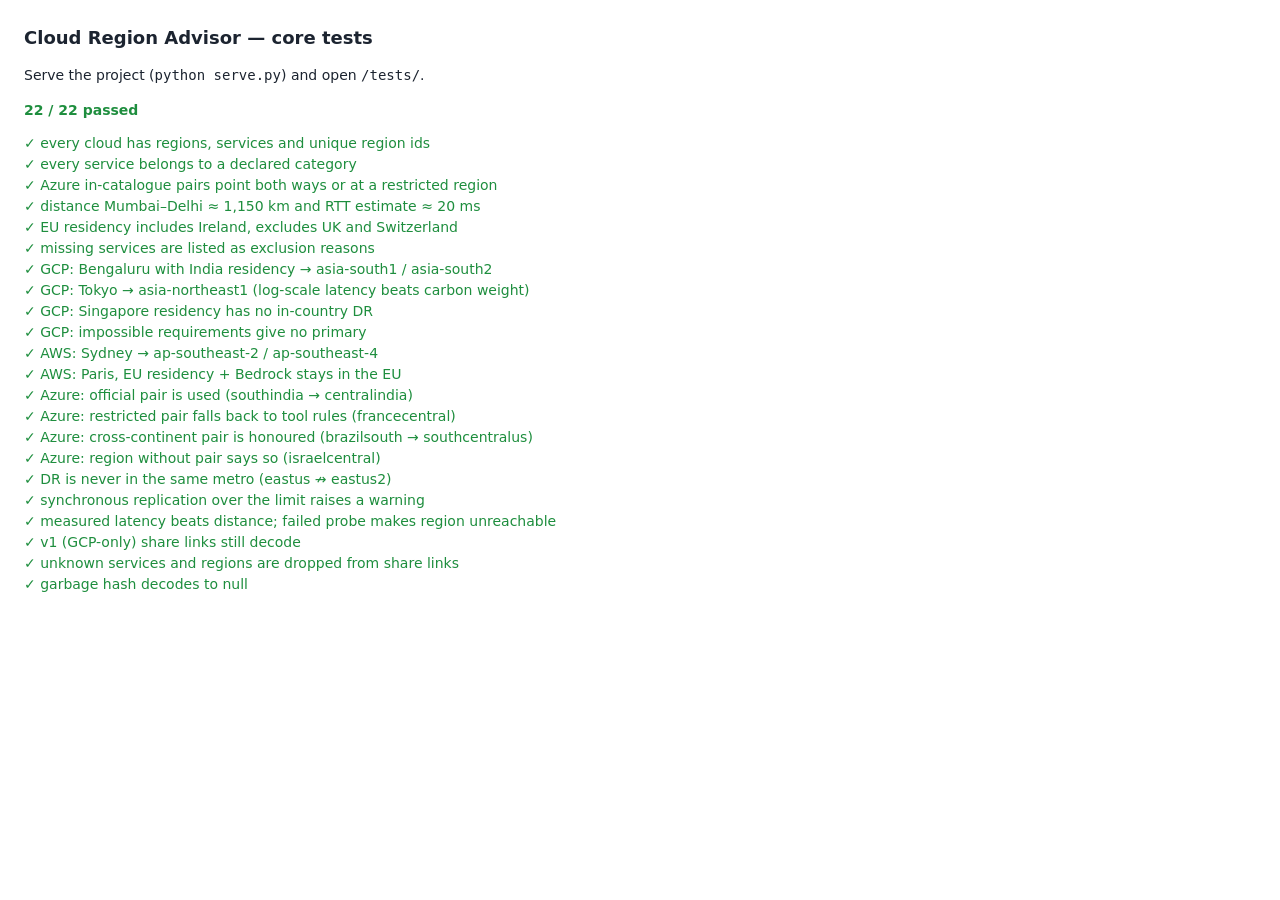
==== tests/index.html @ b7ab879c "Add Cloud Region Advisor Static web app that recommends a primary and disaster-recovery region on Go" ====
<!doctype html>
<html lang="en">
<head>
  <meta charset="utf-8" />
  <meta name="viewport" content="width=device-width, initial-scale=1" />
  <title>Cloud Region Advisor tests</title>
  <style>
    body { font: 14px/1.5 system-ui, sans-serif; margin: 24px; background: #fff; color: #1c2430; }
    h1 { font-size: 18px; }
    .pass { color: #1e8e3e; } .fail { color: #d93025; font-weight: 600; }
    pre { margin: 2px 0 8px 18px; color: #5d6b7c; white-space: pre-wrap; }
    #summary { font-weight: 700; margin: 12px 0; }
  </style>
</head>
<body>
  <h1>Cloud Region Advisor — core tests</h1>
  <p>Serve the project (<code>python serve.py</code>) and open <code>/tests/</code>.</p>
  <div id="summary">Running…</div>
  <div id="results"></div>
  <script type="module" src="recommend.test.js"></script>
</body>
</html>
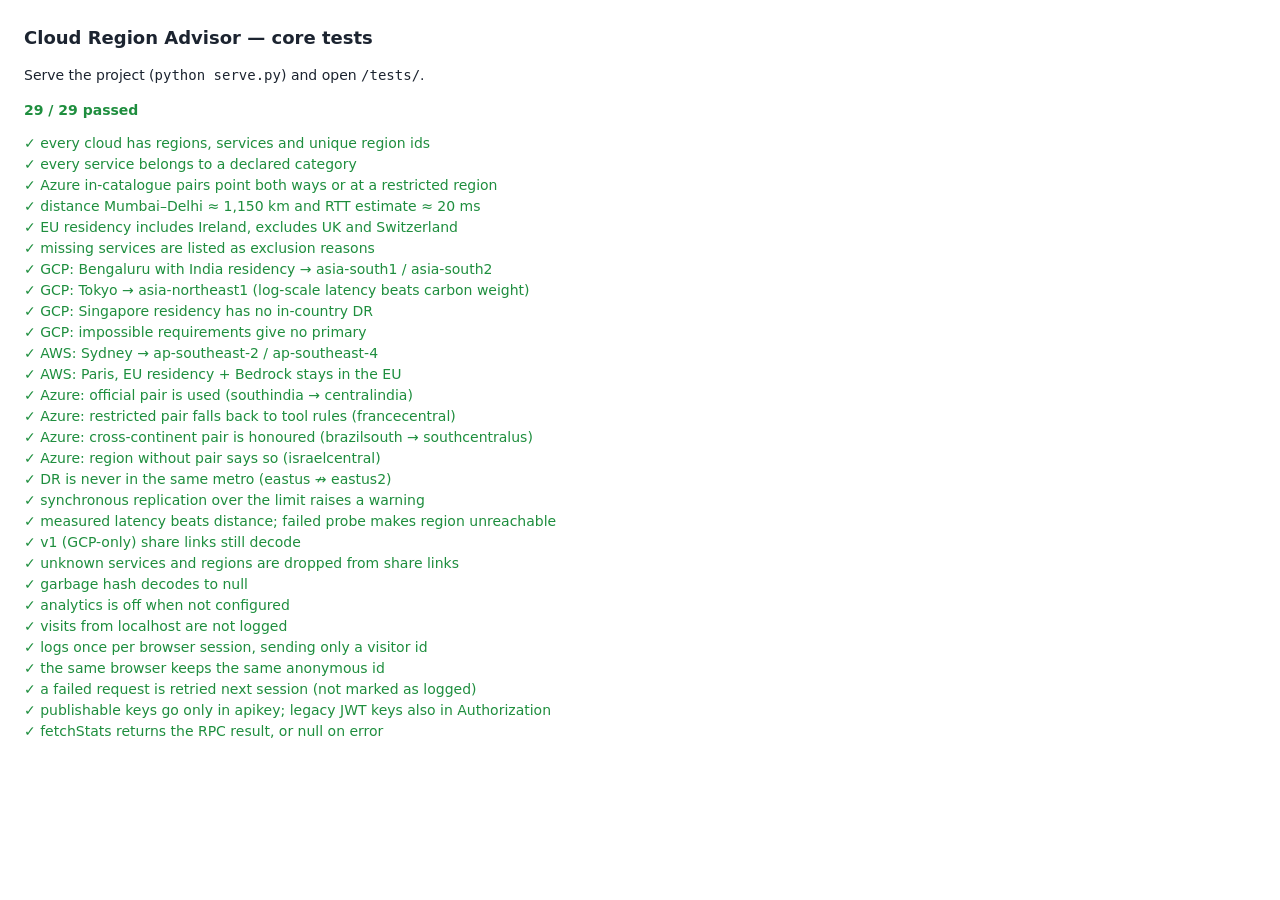
==== commit 68d35bc3: "Add anonymous visitor statistics Count visits and unique visitors (today, 7 days, 30 days, all time)" ====
--- a/tests/index.html
+++ b/tests/index.html
@@ -17,6 +17,6 @@
   <p>Serve the project (<code>python serve.py</code>) and open <code>/tests/</code>.</p>
   <div id="summary">Running…</div>
   <div id="results"></div>
-  <script type="module" src="recommend.test.js"></script>
+  <script type="module" src="run.js"></script>
 </body>
 </html>
